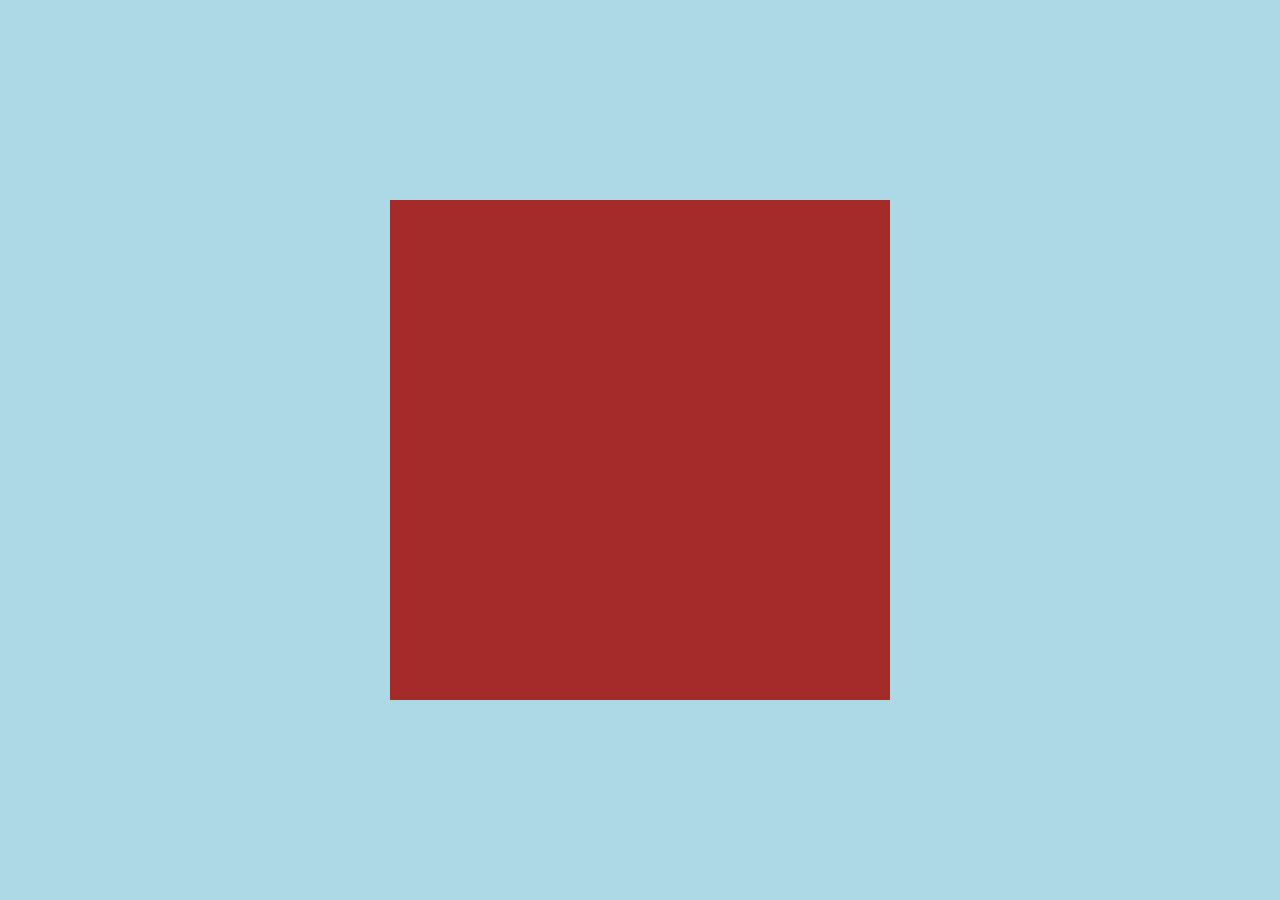
==== doremon/index.html @ 1a0decf5 "basic body for frame done" ====
<!DOCTYPE html>
<html lang="en">
  <head>
    <meta charset="UTF-8" />
    <meta http-equiv="X-UA-Compatible" content="IE=edge" />
    <meta name="viewport" content="width=device-width, initial-scale=1.0" />
    <title>Doremon</title>
    <link rel="stylesheet" href="style.css" />
  </head>
  <body>
    <div class="main">
      <div class="canvas">
        <div></div>
        <div></div>
      </div>
    </div>
  </body>
</html>
---- doremon/style.css ----
* {
  margin: 0;
  padding: 0;
}

.main {
  width: 100%;
  height: 100vh;
  background-color: lightblue;
  display: flex;
  justify-content: center;
  align-items: center;
}

.canvas {
  width: 500px;
  height: 500px;
  background-color: brown;
}
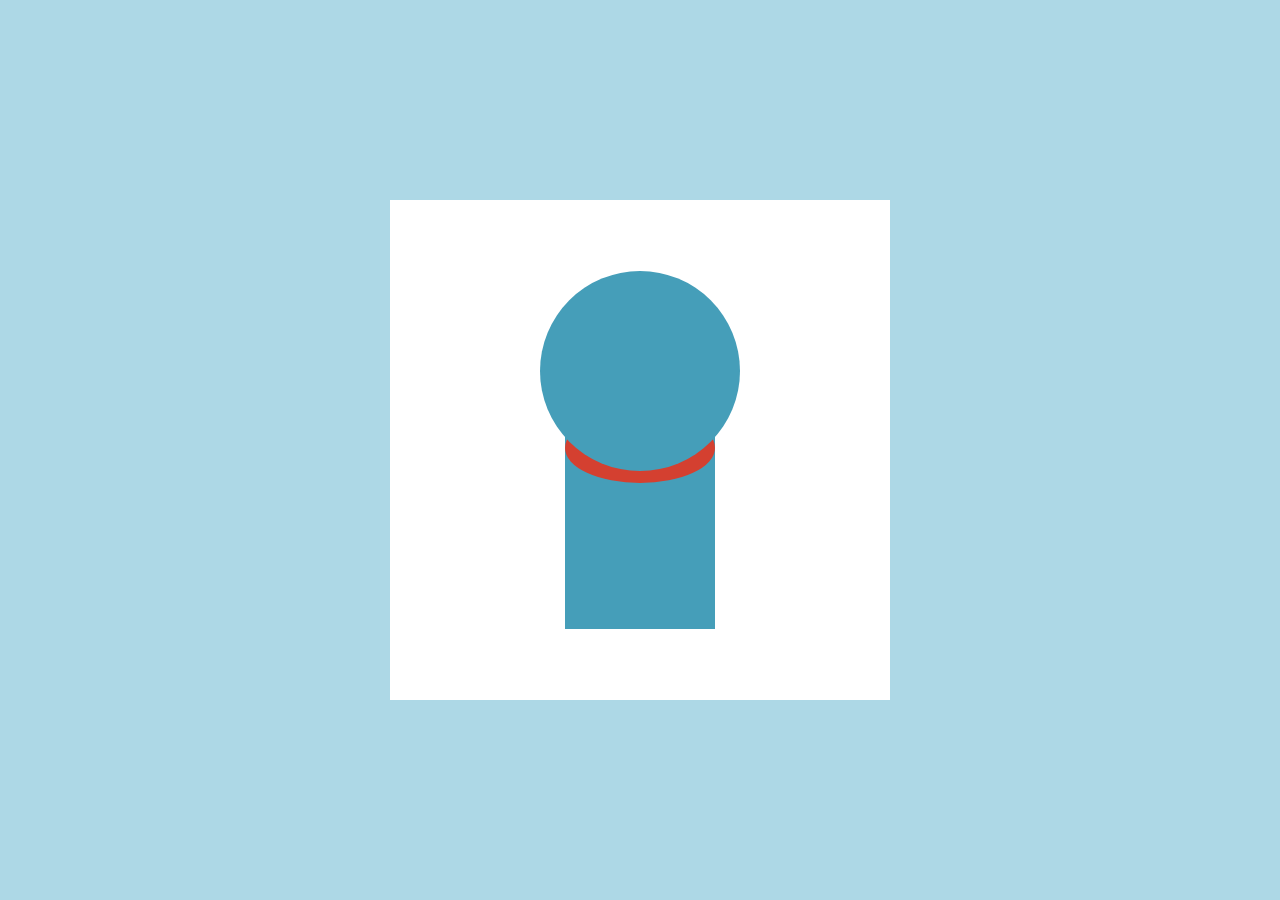
==== commit 3feb6952: "head and body alignrd with collar" ====
--- a/doremon/index.html
+++ b/doremon/index.html
@@ -10,8 +10,9 @@
   <body>
     <div class="main">
       <div class="canvas">
-        <div></div>
-        <div></div>
+        <div class="head"></div>
+        <div class="collar"></div>
+        <div class="body"></div>
       </div>
     </div>
   </body>
--- a/doremon/style.css
+++ b/doremon/style.css
@@ -15,5 +15,32 @@
 .canvas {
   width: 500px;
   height: 500px;
-  background-color: brown;
+  background-color: rgb(255, 255, 255);
+  display: flex;
+  flex-direction: column;
+  justify-content: center;
+  align-items: center;
 }
+
+.head {
+  height: 200px;
+  width: 200px;
+  border-radius: 50%;
+  background-color: #459eb9;
+  z-index: 1;
+  margin-bottom: -42px;
+}
+.collar {
+  width: 150px;
+  height: 70px;
+  background-color: #d44030;
+  border-radius: 50%;
+  position: absolute;
+  margin-top: -4px;
+}
+
+.body {
+  height: 200px;
+  width: 150px;
+  background-color: #459eb9;
+}
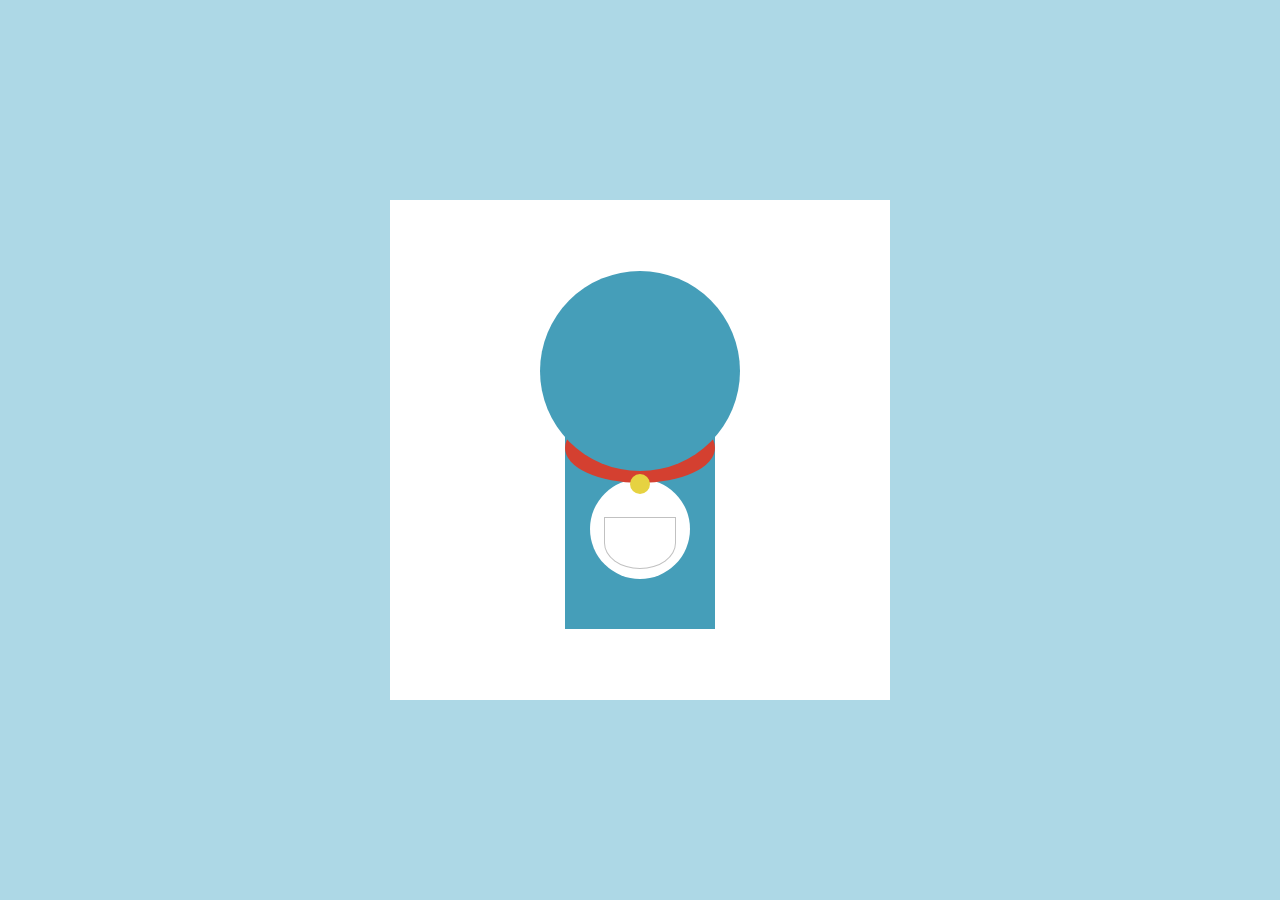
==== commit 00b14ec0: "belly and collar bell added" ====
--- a/doremon/index.html
+++ b/doremon/index.html
@@ -12,7 +12,12 @@
       <div class="canvas">
         <div class="head"></div>
         <div class="collar"></div>
-        <div class="body"></div>
+        <div class="body">
+          <div class="belly">
+            <div class="collar-bell"></div>
+            <div class="belly-pocket"></div>
+          </div>
+        </div>
       </div>
     </div>
   </body>
--- a/doremon/style.css
+++ b/doremon/style.css
@@ -43,4 +43,35 @@
   height: 200px;
   width: 150px;
   background-color: #459eb9;
+  display: flex;
+  justify-content: center;
+  align-items: center;
 }
+
+.belly {
+  height: 100px;
+  width: 100px;
+  background-color: #fff;
+  border-radius: 50%;
+  display: flex;
+  justify-content: space-between;
+  align-items: center;
+  flex-direction: column;
+}
+.collar-bell {
+  height: 20px;
+  width: 20px;
+  background-color: #e6d241;
+  border-radius: 50%;
+  z-index: 2;
+  margin-top: -5px;
+}
+
+.belly-pocket {
+  height: 50px;
+  width: 70px;
+  border: 1px solid #c1c1c1;
+  border-bottom-left-radius: 50%;
+  border-bottom-right-radius: 50%;
+  margin-bottom: 10px;
+}
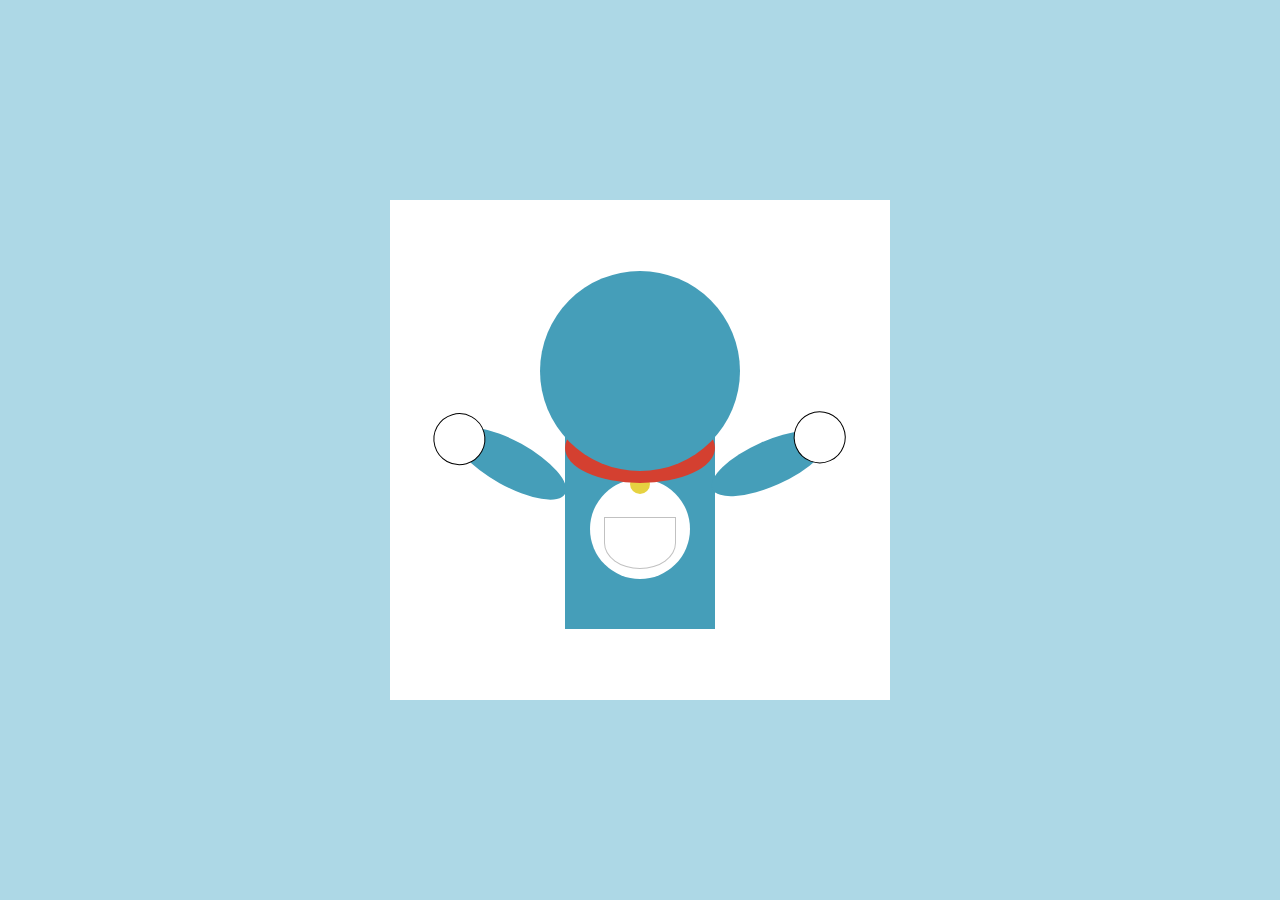
==== commit f01c966e: "both hands done" ====
--- a/doremon/index.html
+++ b/doremon/index.html
@@ -18,6 +18,12 @@
             <div class="belly-pocket"></div>
           </div>
         </div>
+        <div class="right-hand">
+          <div class="right-palm"></div>
+        </div>
+        <div class="left-hand">
+          <div class="left-palm"></div>
+        </div>
       </div>
     </div>
   </body>
--- a/doremon/style.css
+++ b/doremon/style.css
@@ -27,7 +27,7 @@
   width: 200px;
   border-radius: 50%;
   background-color: #459eb9;
-  z-index: 1;
+  z-index: 10;
   margin-bottom: -42px;
 }
 .collar {
@@ -37,6 +37,7 @@
   border-radius: 50%;
   position: absolute;
   margin-top: -4px;
+  z-index: 5;
 }
 
 .body {
@@ -75,3 +76,42 @@
   border-bottom-right-radius: 50%;
   margin-bottom: 10px;
 }
+
+.right-hand {
+  position: absolute;
+  top: 49%;
+  width: 125px;
+  left: 35%;
+  height: 45px;
+  transform: rotate(29deg);
+  background-color: #459eb9;
+  border-radius: 50%;
+}
+
+.right-palm {
+  background-color: rgb(255, 255, 255);
+  border: 1px solid #000;
+  width: 50px;
+  height: 50px;
+  margin-left: -20px;
+  border-radius: 50%;
+}
+.left-hand {
+  position: absolute;
+  top: 49%;
+  width: 125px;
+  right: 35%;
+  height: 45px;
+  transform: rotate(156deg);
+  background-color: #459eb9;
+  border-radius: 50%;
+}
+
+.left-palm {
+  background-color: rgb(255, 255, 255);
+  border: 1px solid #000;
+  width: 50px;
+  height: 50px;
+  margin-left: -20px;
+  border-radius: 50%;
+}
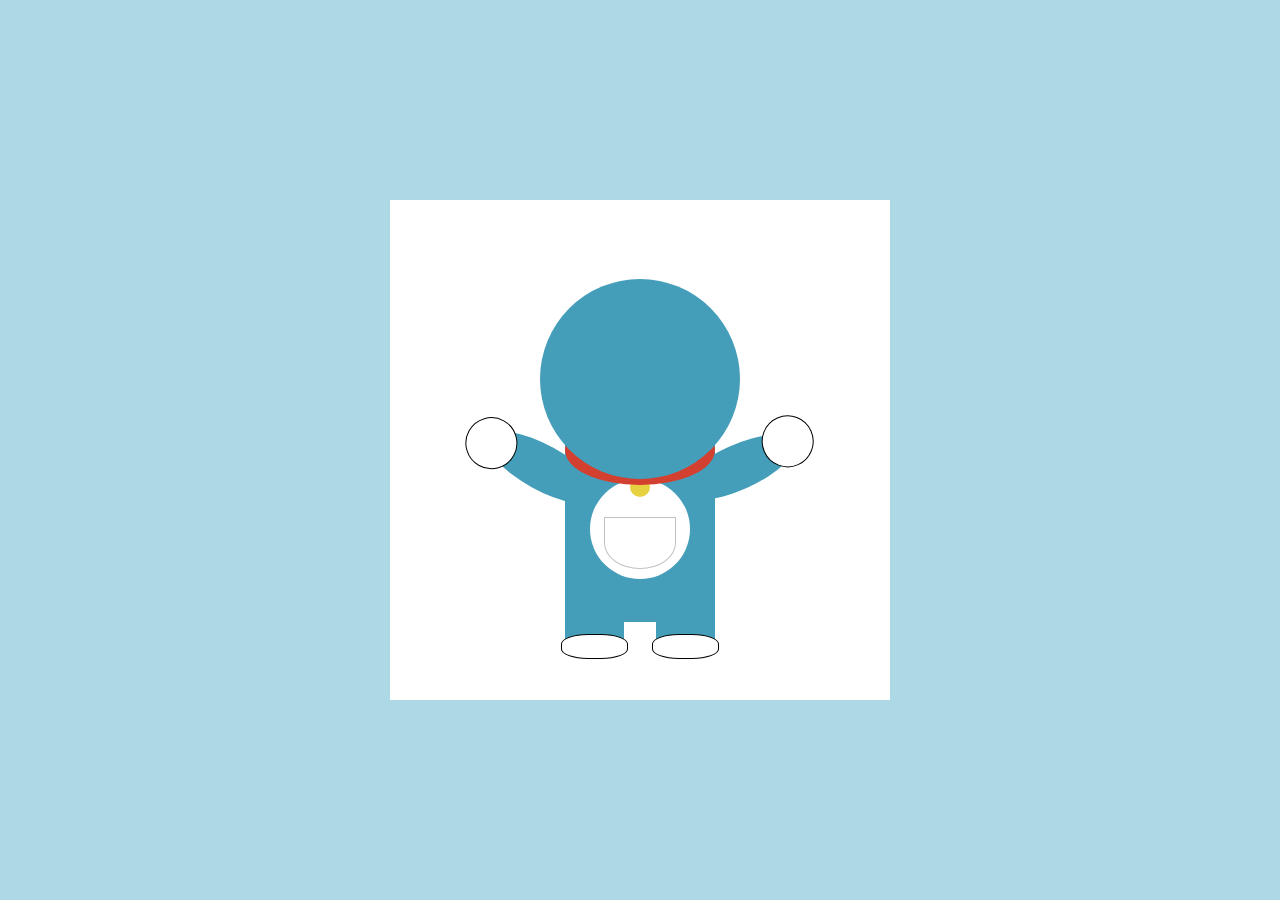
==== commit b493c4c7: "legs done" ====
--- a/doremon/index.html
+++ b/doremon/index.html
@@ -10,20 +10,30 @@
   <body>
     <div class="main">
       <div class="canvas">
+        <!-- head -->
         <div class="head"></div>
         <div class="collar"></div>
+        <!-- body -->
         <div class="body">
           <div class="belly">
             <div class="collar-bell"></div>
             <div class="belly-pocket"></div>
           </div>
         </div>
+        <!-- hands -->
         <div class="right-hand">
           <div class="right-palm"></div>
         </div>
         <div class="left-hand">
           <div class="left-palm"></div>
         </div>
+        <!--legs  -->
+        <div class="right-leg">
+          <div class="right-feet"></div>
+        </div>
+        <div class="left-leg">
+          <div class="left-feet"></div>
+        </div>
       </div>
     </div>
   </body>
--- a/doremon/style.css
+++ b/doremon/style.css
@@ -16,6 +16,7 @@
   width: 500px;
   height: 500px;
   background-color: rgb(255, 255, 255);
+  position: absolute;
   display: flex;
   flex-direction: column;
   justify-content: center;
@@ -36,12 +37,11 @@
   background-color: #d44030;
   border-radius: 50%;
   position: absolute;
-  margin-top: -4px;
   z-index: 5;
 }
 
 .body {
-  height: 200px;
+  height: 185px;
   width: 150px;
   background-color: #459eb9;
   display: flex;
@@ -65,7 +65,7 @@
   background-color: #e6d241;
   border-radius: 50%;
   z-index: 2;
-  margin-top: -5px;
+  margin-top: -2px;
 }
 
 .belly-pocket {
@@ -81,7 +81,7 @@
   position: absolute;
   top: 49%;
   width: 125px;
-  left: 35%;
+  left: 18%;
   height: 45px;
   transform: rotate(29deg);
   background-color: #459eb9;
@@ -100,7 +100,7 @@
   position: absolute;
   top: 49%;
   width: 125px;
-  right: 35%;
+  right: 18%;
   height: 45px;
   transform: rotate(156deg);
   background-color: #459eb9;
@@ -115,3 +115,49 @@
   margin-left: -20px;
   border-radius: 50%;
 }
+.right-leg {
+  position: absolute;
+  display: flex;
+  top: 77%;
+  width: 59px;
+  left: 35%;
+  height: 60px;
+  border-bottom-left-radius: 10%;
+  border-bottom-right-radius: 10%;
+  background-color: #459eb9;
+  flex-direction: column;
+  justify-content: flex-end;
+  align-items: center;
+}
+
+.right-feet {
+  background-color: rgb(255, 255, 255);
+  border: 1px solid #000;
+  width: 65px;
+  height: 23px;
+  margin-bottom: -14px;
+  border-radius: 40%;
+}
+.left-leg {
+  position: absolute;
+  display: flex;
+  top: 77%;
+  width: 59px;
+  right: 35%;
+  height: 60px;
+  border-bottom-left-radius: 10%;
+  border-bottom-right-radius: 10%;
+  background-color: #459eb9;
+  flex-direction: column;
+  justify-content: flex-end;
+  align-items: center;
+}
+
+.left-feet {
+  background-color: rgb(255, 255, 255);
+  border: 1px solid #000;
+  width: 65px;
+  height: 23px;
+  margin-bottom: -14px;
+  border-radius: 40%;
+}
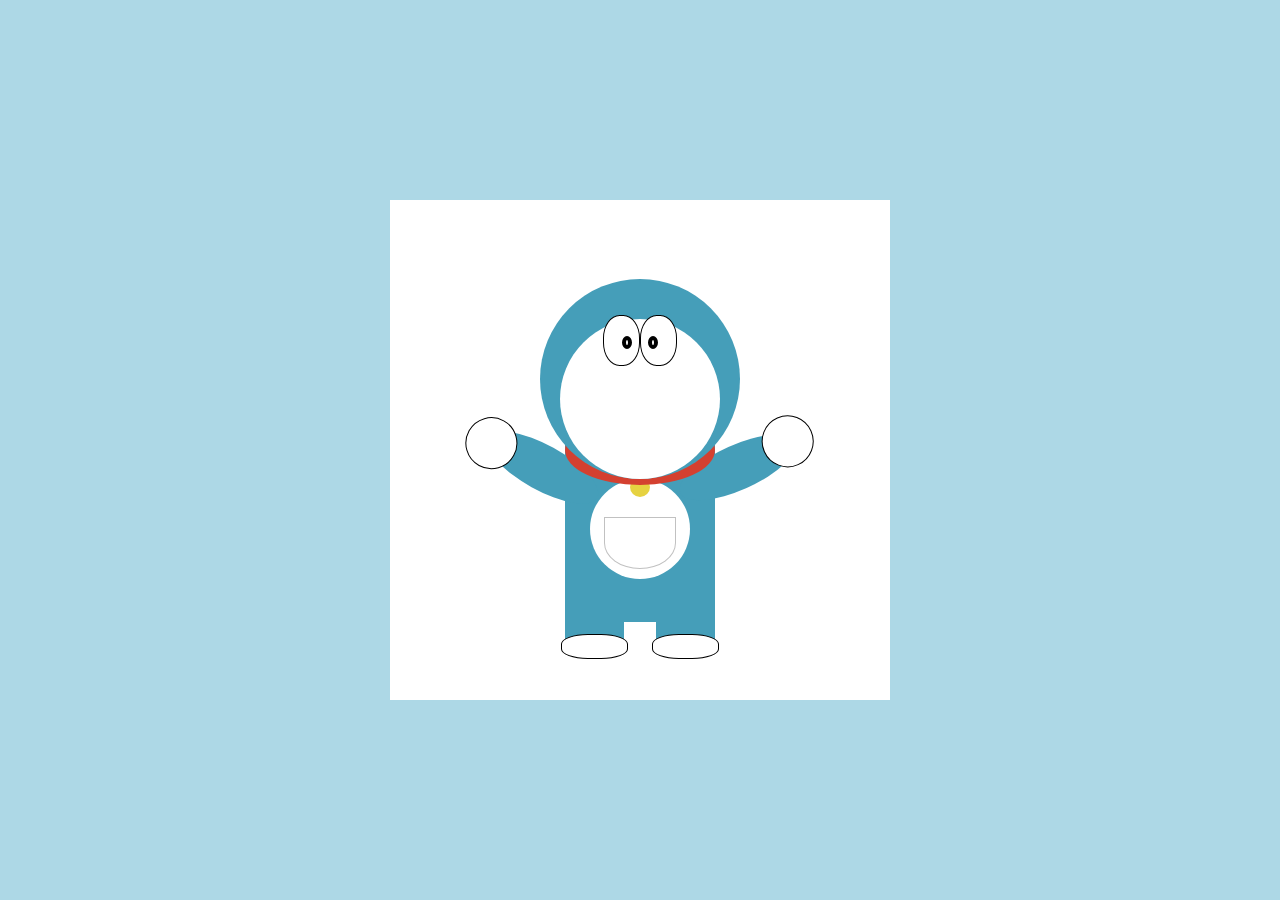
==== commit e847284e: "👀 eyes done" ====
--- a/doremon/index.html
+++ b/doremon/index.html
@@ -11,7 +11,16 @@
     <div class="main">
       <div class="canvas">
         <!-- head -->
-        <div class="head"></div>
+        <div class="head">
+          <div class="face">
+            <div class="eye left-eye">
+              <div class="eye-ball left-eye-ball"></div>
+            </div>
+            <div class="eye right-eye">
+              <div class="eye-ball right-eye-ball"></div>
+            </div>
+          </div>
+        </div>
         <div class="collar"></div>
         <!-- body -->
         <div class="body">
--- a/doremon/style.css
+++ b/doremon/style.css
@@ -26,10 +26,52 @@
 .head {
   height: 200px;
   width: 200px;
+  display: flex;
+  flex-direction: column;
+  justify-content: flex-end;
+  align-items: center;
   border-radius: 50%;
   background-color: #459eb9;
   z-index: 10;
   margin-bottom: -42px;
+}
+.face {
+  height: 160px;
+  width: 160px;
+  background-color: #fff;
+  border-radius: 50%;
+}
+.eye {
+  height: 49px;
+  width: 35px;
+  background-color: #fff;
+  border: 1px solid #000;
+  position: absolute;
+  border-radius: 45%;
+}
+.left-eye {
+  top: 23%;
+  left: 42.6%;
+}
+.right-eye {
+  top: 23%;
+  right: 42.6%;
+}
+.eye-ball {
+  height: 5px;
+  width: 2px;
+  background-color: #fff;
+  border: 4px solid #000;
+  border-radius: 50%;
+  position: absolute;
+}
+.left-eye-ball {
+  top: 41%;
+  left: 51%;
+}
+.right-eye-ball {
+  top: 41%;
+  right: 51%;
 }
 .collar {
   width: 150px;
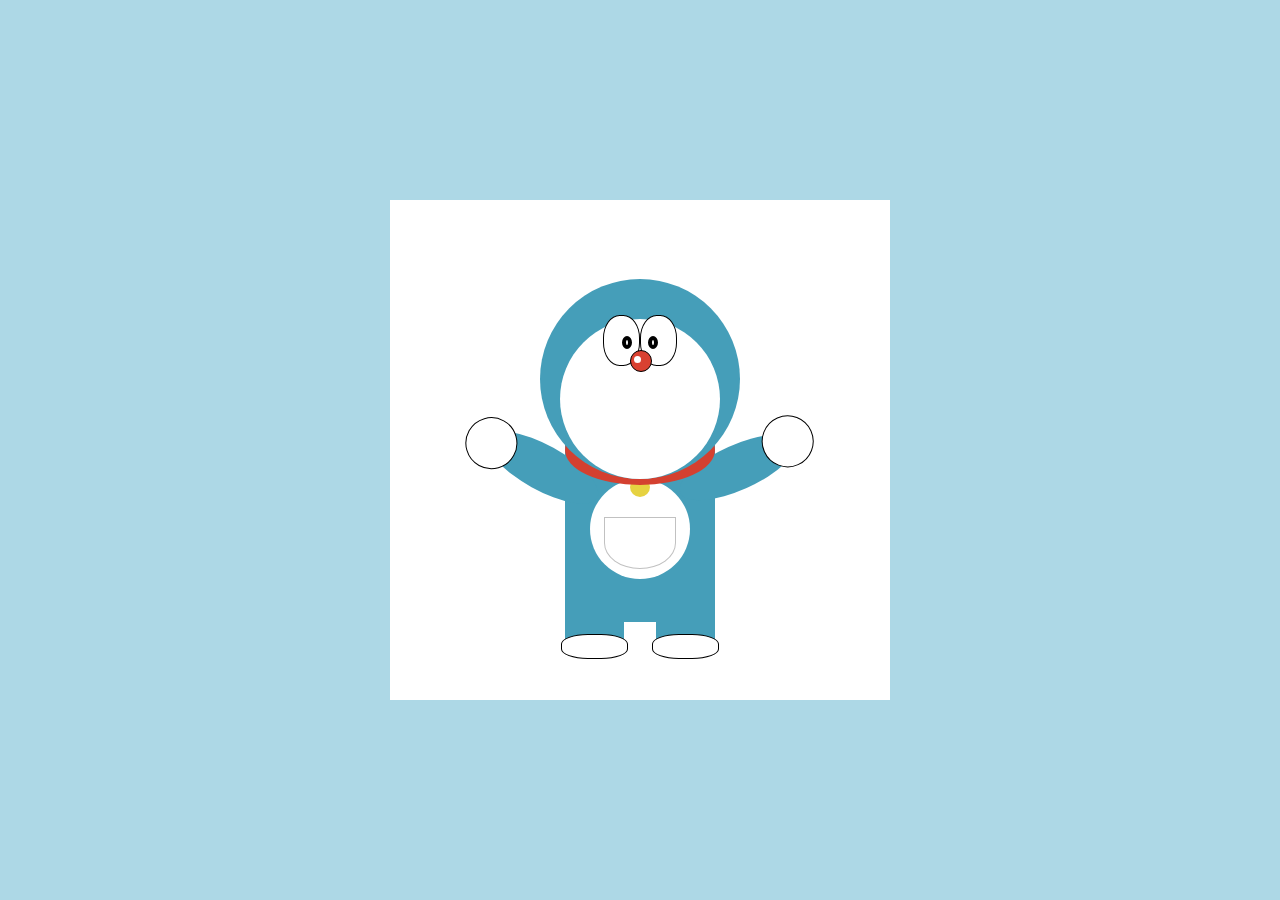
==== commit 3641b0ad: "nose done" ====
--- a/doremon/index.html
+++ b/doremon/index.html
@@ -12,12 +12,18 @@
       <div class="canvas">
         <!-- head -->
         <div class="head">
+          <!-- face -->
           <div class="face">
+            <!-- eyes -->
             <div class="eye left-eye">
               <div class="eye-ball left-eye-ball"></div>
             </div>
             <div class="eye right-eye">
               <div class="eye-ball right-eye-ball"></div>
+            </div>
+            <!-- nose -->
+            <div class="nose">
+              <div class="nose-shine"></div>
             </div>
           </div>
         </div>
--- a/doremon/style.css
+++ b/doremon/style.css
@@ -73,6 +73,25 @@
   top: 41%;
   right: 51%;
 }
+
+.nose {
+  height: 20px;
+  width: 20px;
+  background-color: #d94131;
+  border: 1px solid #000;
+  position: absolute;
+  border-radius: 50%;
+  top: 30%;
+  left: 48%;
+}
+.nose-shine {
+  height: 7px;
+  width: 7px;
+  border-radius: 50%;
+  background-color: #ffffff;
+  margin: 5px 0 0 3px;
+}
+
 .collar {
   width: 150px;
   height: 70px;
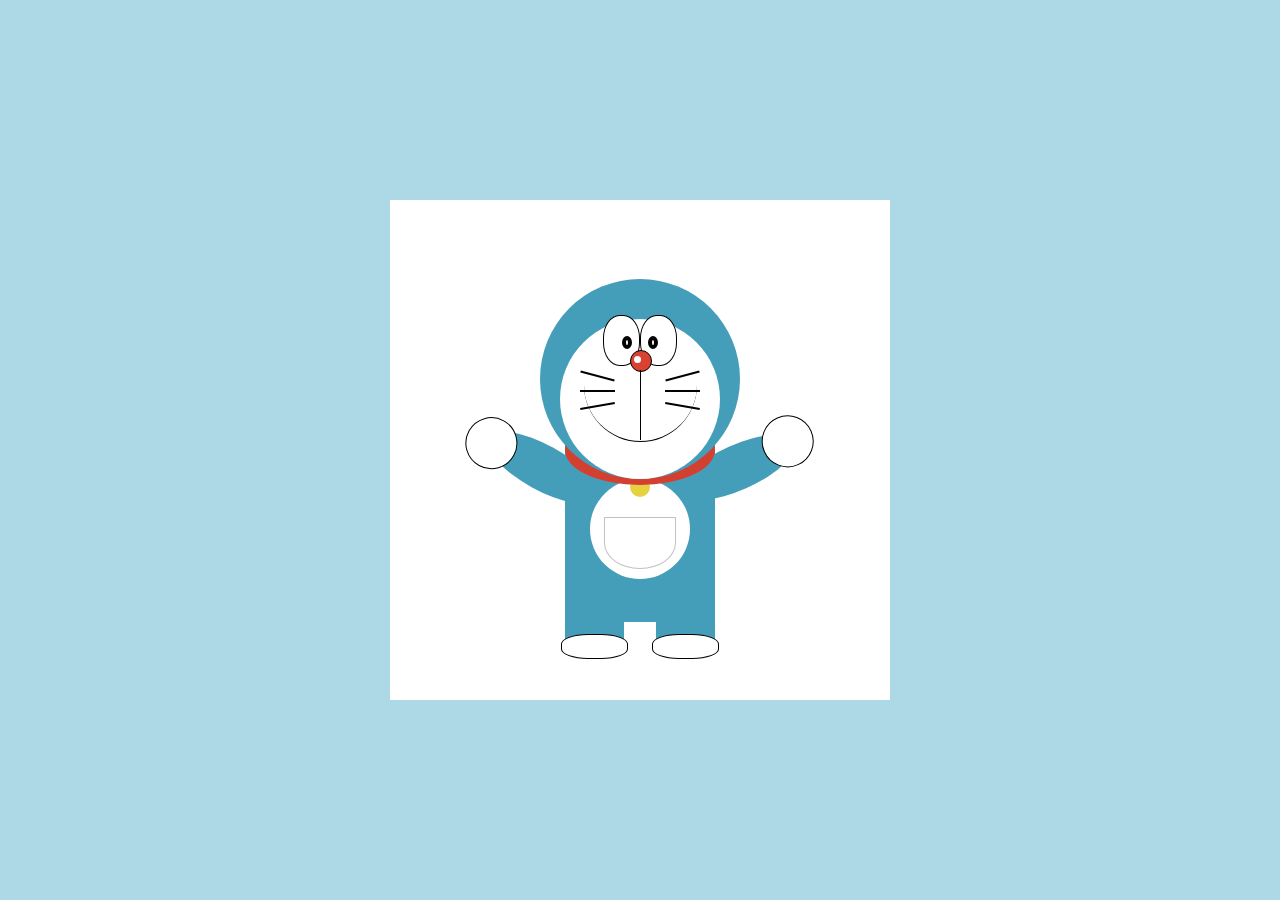
==== commit c7dcb755: "face and facial heir done" ====
--- a/doremon/index.html
+++ b/doremon/index.html
@@ -25,6 +25,14 @@
             <div class="nose">
               <div class="nose-shine"></div>
             </div>
+            <div class="face-hair face-hair-1"></div>
+            <div class="face-hair face-hair-2"></div>
+            <div class="face-hair face-hair-3"></div>
+            <div class="face-hair face-hair-4"></div>
+            <div class="face-hair face-hair-5"></div>
+            <div class="face-hair face-hair-6"></div>
+            <div class="nose-to-lips-line"></div>
+            <div class="lips"></div>
           </div>
         </div>
         <div class="collar"></div>
--- a/doremon/style.css
+++ b/doremon/style.css
@@ -90,6 +90,59 @@
   border-radius: 50%;
   background-color: #ffffff;
   margin: 5px 0 0 3px;
+}
+.face-hair {
+  width: 35px;
+  height: 2px;
+  background-color: #000;
+  position: absolute;
+}
+.face-hair-1 {
+  transform: rotate(15deg);
+  top: 35%;
+  left: 38%;
+}
+.face-hair-2 {
+  transform: rotate(0deg);
+  top: 38%;
+  left: 38%;
+}
+.face-hair-3 {
+  transform: rotate(350deg);
+  top: 41%;
+  left: 38%;
+}
+.face-hair-4 {
+  transform: rotate(345deg);
+  top: 35%;
+  right: 38%;
+}
+.face-hair-5 {
+  transform: rotate(0deg);
+  top: 38%;
+  right: 38%;
+}
+.face-hair-6 {
+  transform: rotate(10deg);
+  top: 41%;
+  right: 38%;
+}
+
+.nose-to-lips-line {
+  border-left: 1px solid #000;
+  height: 70px;
+  position: absolute;
+  top: 34%;
+  left: 50%;
+}
+
+.lips {
+  background-color: #ffffff;
+  height: 113px;
+  width: 113px;
+  border-radius: 50%;
+  border-bottom: 1px solid #000;
+  margin: 9px auto 0;
 }
 
 .collar {
